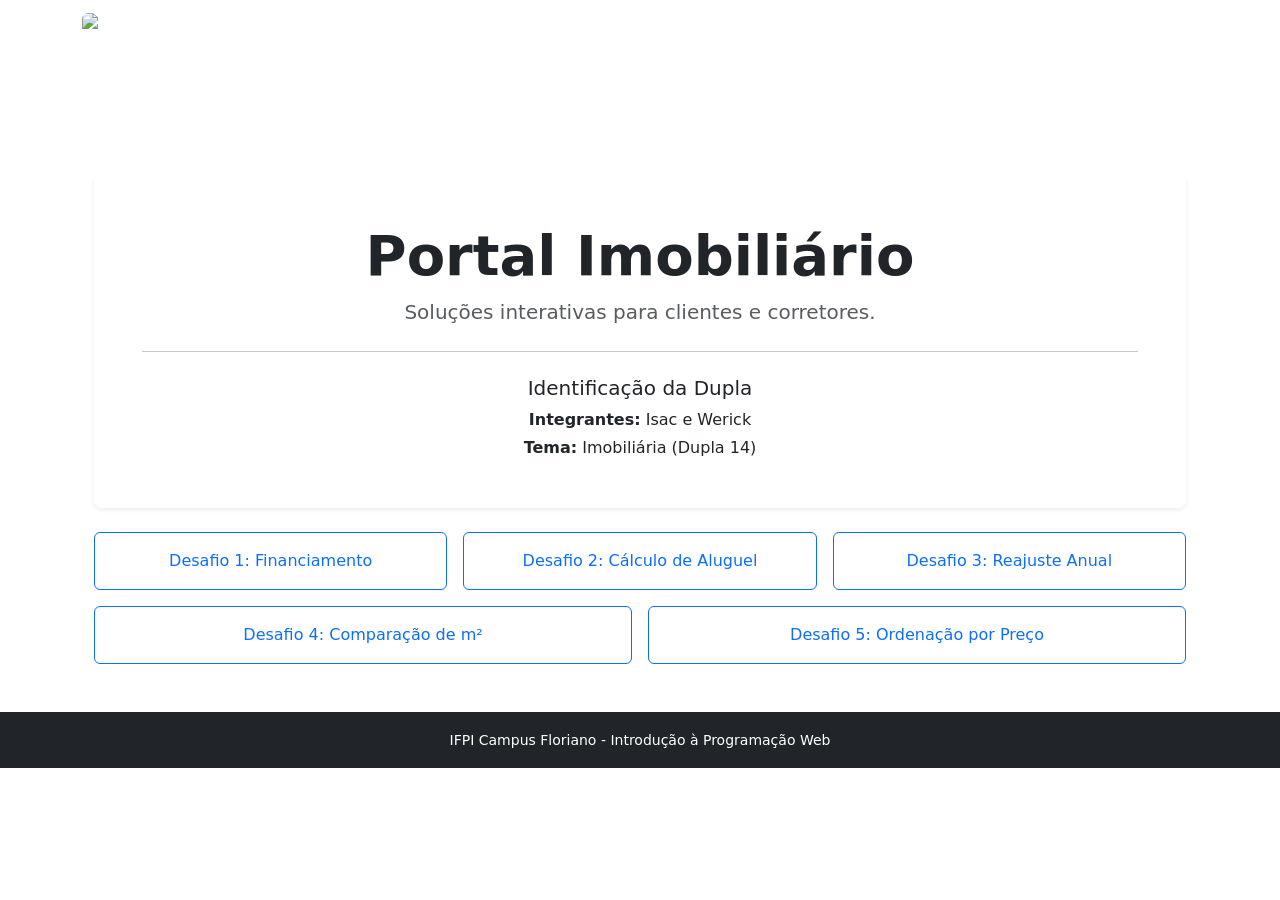
==== index.html @ dc3c7c43 "adiciona arquivo index.html com estrutura inicial e navegação" ====
<!DOCTYPE html>
<html lang="pt-BR">
<head>
  <meta charset="UTF-8">
  <meta name="viewport" content="width=device-width, initial-scale=1.0">
  <title>Imobiliária - Início</title>
  <link href="https://cdn.jsdelivr.net/npm/bootstrap@5.3.0/dist/css/bootstrap.min.css" rel="stylesheet">
  <link rel="stylesheet" href="css/style.css">
</head>
<body>

  <nav class="navbar navbar-expand-lg navbar-dark bg-aurora-primary">
    <div class="container">
      <a class="navbar-brand fw-bold d-flex align-items-center" href="index.html">
        <img src="imagens/Gemini_Generated_Image_fc7ck0fc7ck0fc7c-removebg-preview.png" alt="Logo Aurora Imobiliária" height="100" class="me-2 rounded">
        AURORA IMOBILIÁRIA
      </a>
      <button class="navbar-toggler" type="button" data-bs-toggle="collapse" data-bs-target="#navbarNav">
        <span class="navbar-toggler-icon"></span>
      </button>
      <div class="collapse navbar-collapse" id="navbarNav">
        <ul class="navbar-nav ms-auto">
          <li class="nav-item"><a class="nav-link active" href="index.html">Início</a></li>
          <li class="nav-item"><a class="nav-link" href="desafio1.html">Financiamento</a></li>
          <li class="nav-item"><a class="nav-link" href="desafio2.html">Aluguel</a></li>
          <li class="nav-item"><a class="nav-link" href="desafio3.html">Reajuste</a></li>
          <li class="nav-item"><a class="nav-link" href="desafio4.html">Comparação</a></li>
          <li class="nav-item"><a class="nav-link" href="desafio5.html">Ordenação</a></li>
        </ul>
      </div>
    </div>
  </nav>

  <div class="container my-5 text-center">
    <div class="container my-5 text-center">
    <div class="p-5 mb-4 rounded-3 shadow-sm" style="background-color: var(--aurora-bg-surface);">
      <h1 class="display-4 fw-bold text-aurora-primary">Portal Imobiliário</h1>
      <p class="fs-5 text-muted">Soluções interativas para clientes e corretores.</p>
      <!-- ... -->
      <hr class="my-4">
      <h5>Identificação da Dupla</h5>
      <p class="mb-1"><strong>Integrantes:</strong> Isac e Werick</p>
      <p class="mb-0"><strong>Tema:</strong> Imobiliária (Dupla 14)</p>
    </div>

    <div class="row g-3">
      <div class="col-md-4"><a href="desafio1.html" class="btn btn-outline-primary w-100 p-3">Desafio 1: Financiamento</a></div>
      <div class="col-md-4"><a href="desafio2.html" class="btn btn-outline-primary w-100 p-3">Desafio 2: Cálculo de Aluguel</a></div>
      <div class="col-md-4"><a href="desafio3.html" class="btn btn-outline-primary w-100 p-3">Desafio 3: Reajuste Anual</a></div>
      <div class="col-md-6"><a href="desafio4.html" class="btn btn-outline-primary w-100 p-3">Desafio 4: Comparação de m²</a></div>
      <div class="col-md-6"><a href="desafio5.html" class="btn btn-outline-primary w-100 p-3">Desafio 5: Ordenação por Preço</a></div>
    </div>
  </div>
</div>

  <footer class="bg-dark text-white text-center py-3 bg-aurora-primary">
    <small>IFPI Campus Floriano - Introdução à Programação Web</small>
  </footer>

  <script src="https://cdn.jsdelivr.net/npm/bootstrap@5.3.0/dist/js/bootstrap.bundle.min.js"></script>
</body>
</html>
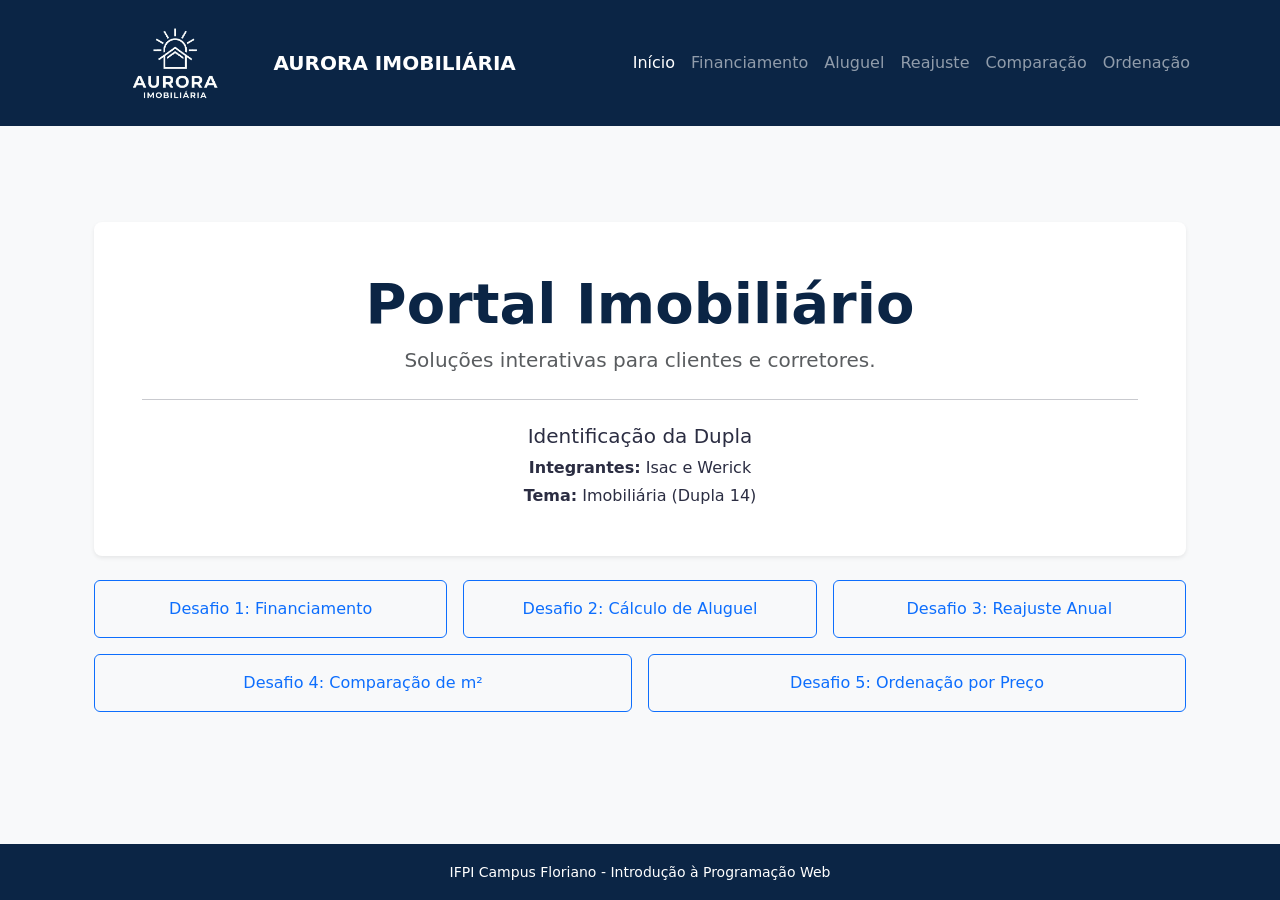
==== commit 1d9c45fd: "adiciona ícone favicon em todas as páginas HTML" ====
--- a/index.html
+++ b/index.html
@@ -6,6 +6,7 @@
   <title>Imobiliária - Início</title>
   <link href="https://cdn.jsdelivr.net/npm/bootstrap@5.3.0/dist/css/bootstrap.min.css" rel="stylesheet">
   <link rel="stylesheet" href="css/style.css">
+   <link rel="icon" type="image/png" href="imagens/Gemini_Generated_Image_fc7ck0fc7ck0fc7c-removebg-preview.png">
 </head>
 <body>
 
--- a/css/style.css
+++ b/css/style.css
@@ -0,0 +1,100 @@
+:root {
+  /* Cores Principais */
+  --aurora-primary: #0B2545;       
+  --aurora-secondary: #DDA15E;     
+  
+  /* Cores de Suporte e Acento */
+  --aurora-accent: #8D99AE;        
+  --aurora-highlight: #FEFAE0;     
+  
+  /* Cores de Fundo e Superfície */
+  --aurora-bg-main: #F8F9FA;       
+  --aurora-bg-surface: #FFFFFF;    
+  
+  /* Cores de Texto */
+  --aurora-text-dark: #2B2D42;     
+  --aurora-text-light: #F8F9FA;    
+  
+  /* Sombras */
+  --aurora-shadow-sm: 0 2px 4px rgba(11, 37, 69, 0.05);
+  --aurora-shadow-md: 0 4px 12px rgba(11, 37, 69, 0.1);
+}
+
+/* Customizações Gerais */
+body {
+  background-color: var(--aurora-bg-main);
+  color: var(--aurora-text-dark);
+  min-height: 100vh;
+  display: flex;
+  flex-direction: column;
+}
+
+footer {
+  margin-top: auto;
+  background-color: var(--aurora-primary) !important;
+  color: var(--aurora-text-light);
+}
+
+/* Classes Customizadas da Marca */
+.bg-aurora-primary {
+  background-color: var(--aurora-primary) !important;
+}
+
+.text-aurora-primary {
+  color: var(--aurora-primary) !important;
+}
+
+.btn-aurora {
+  background-color: var(--aurora-secondary);
+  color: var(--aurora-primary);
+  font-weight: 600;
+  border: none;
+  transition: all 0.3s ease;
+}
+
+.btn-aurora:hover {
+  background-color: #c48c4e; /* Tom levemente mais escuro do Dourado */
+  color: #ffffff;
+  transform: translateY(-2px);
+  box-shadow: var(--aurora-shadow-md);
+}
+
+/* Cards e Caixas de Resultado */
+.card-aurora {
+  background-color: var(--aurora-bg-surface);
+  border: 1px solid var(--aurora-accent);
+  border-radius: 10px;
+  box-shadow: var(--aurora-shadow-sm);
+  transition: transform 0.2s ease-in-out;
+}
+
+.card-aurora:hover {
+  transform: translateY(-2px);
+  box-shadow: var(--aurora-shadow-md);
+}
+
+.resultado-box {
+  font-weight: 600;
+  min-height: 48px;
+  display: flex;
+  align-items: center;
+  background-color: var(--aurora-highlight);
+  color: var(--aurora-primary);
+  border: 1px solid var(--aurora-secondary);
+}
+
+.navbar:hover{
+  padding: 2em;
+}
+
+.navbar{
+  transition: all 1s ease-in-out;
+}
+
+footer:hover{
+  padding: 2em;
+}
+
+footer{
+  transition: all 1s ease-in-out;
+}
